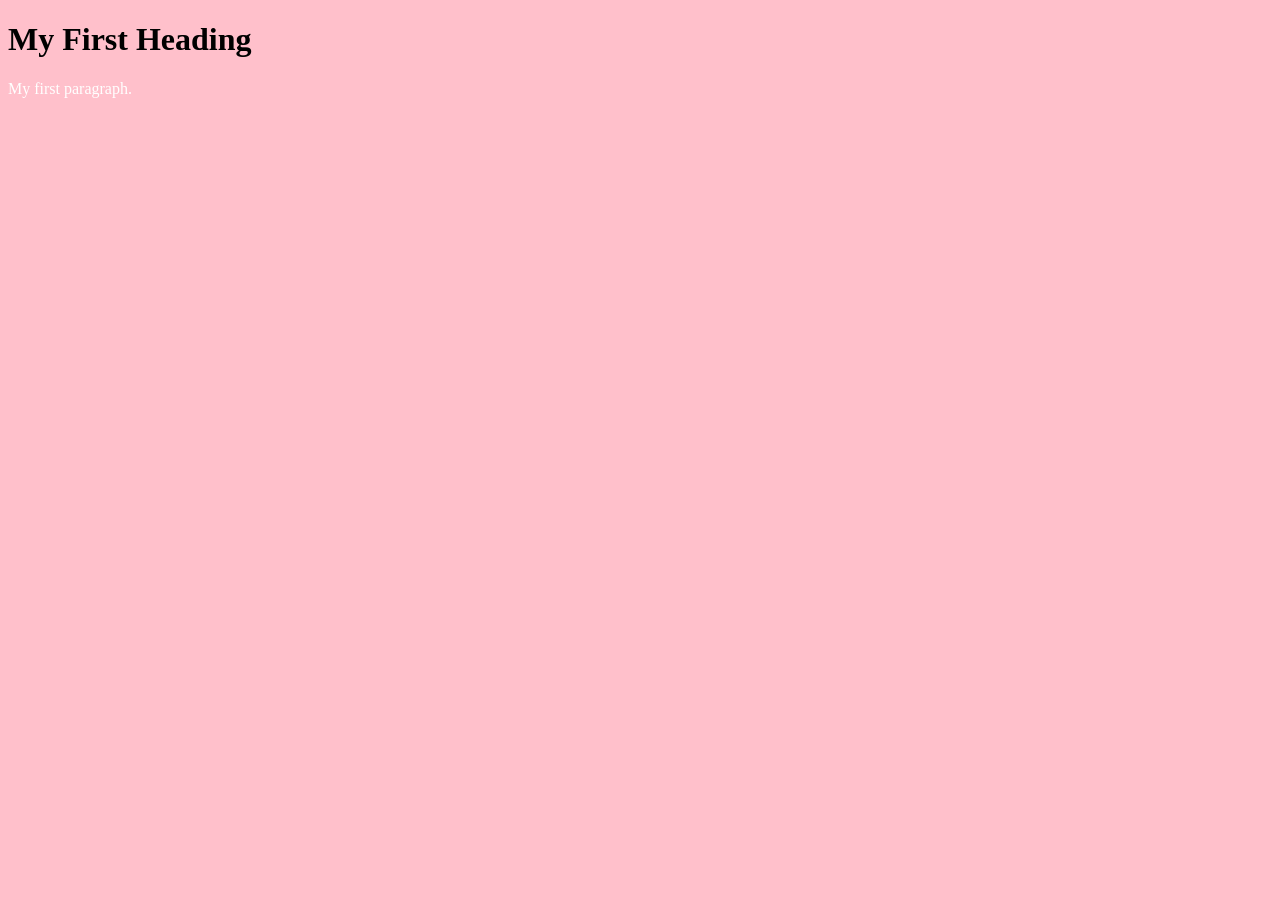
==== title.html @ ea2bf568 "Update title.html" ====
<!DOCTYPE html> 
<html> 
    <head> 
         <link rel="stylesheet" href="style.css">
    <title>Page Title</title>
 </head>
  <body> 
    <h1>My First Heading</h1> 
    <p>My first paragraph.</p> 
</body> 
</html>
---- style.css ----
body {background: pink; 
}
img { float: right ;
  
}
p { color: white;
  
}
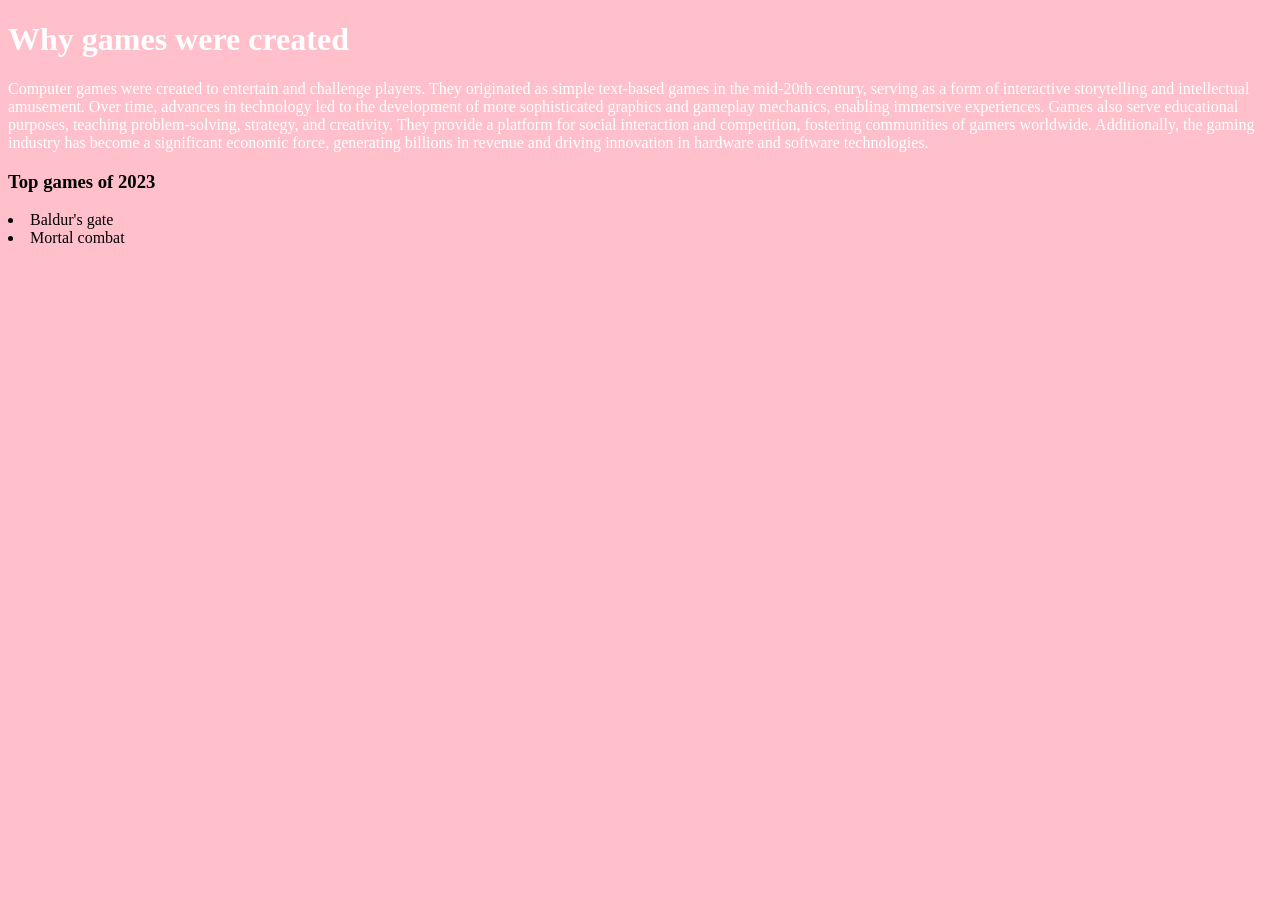
==== commit 71264b58: "Update title.html" ====
--- a/title.html
+++ b/title.html
@@ -1,11 +1,17 @@
-<!DOCTYPE html> 
-<html> 
-    <head> 
-         <link rel="stylesheet" href="style.css">
-    <title>Page Title</title>
- </head>
-  <body> 
-    <h1>My First Heading</h1> 
-    <p>My first paragraph.</p> 
+<!DOCTYPE html>
+<html>
+<head> 
+<link rel="stylesheet" href="style.css"> 
+<title>Page Title</title> 
+</head> <body>
+<h1>Why games were created</h1> 
+<p>Computer games were created to entertain and challenge players. They originated as simple text-based games in the mid-20th century, serving as a form of interactive storytelling and intellectual amusement. 
+Over time, advances in technology led to the development of more sophisticated graphics and gameplay mechanics, enabling immersive experiences. 
+Games also serve educational purposes, teaching problem-solving, strategy, and creativity. 
+They provide a platform for social interaction and competition, fostering communities of gamers worldwide. Additionally, the gaming industry has become a significant economic force, generating billions in revenue and driving innovation in hardware and software technologies.</p>
+ <h3> Top games of 2023 </h3>
+      <li> Baldur's gate 
+      </li>
+      <li> Mortal combat </li>
 </body> 
 </html>
--- a/style.css
+++ b/style.css
@@ -1,8 +1,11 @@
 body {background: pink; 
 }
 img { float: right ;
-  
+
 }
 p { color: white;
   
 }
+h1 { color: white;
+   text-allign: center;
+   }
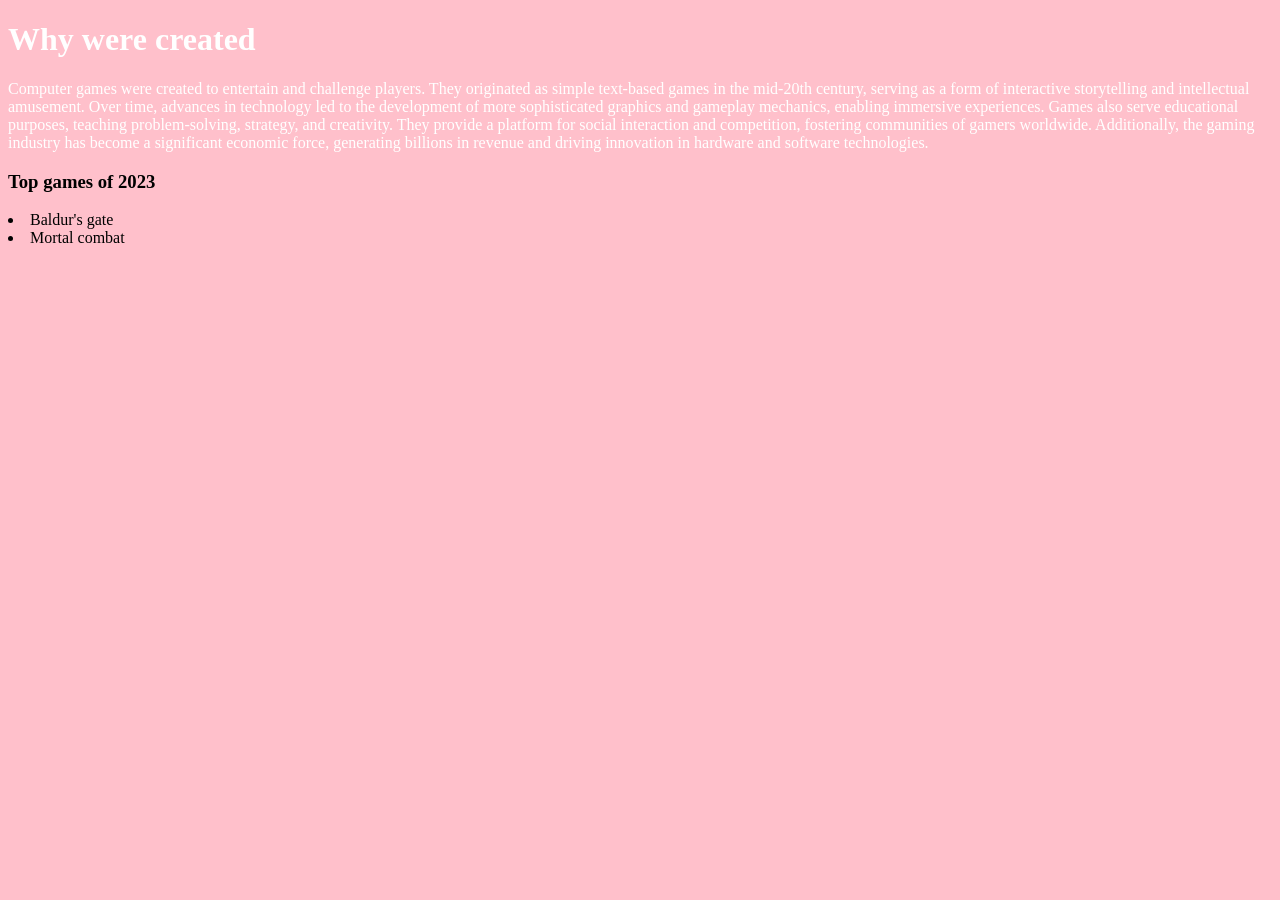
==== commit dc201822: "Update title.html" ====
--- a/title.html
+++ b/title.html
@@ -4,7 +4,7 @@
 <link rel="stylesheet" href="style.css"> 
 <title>Page Title</title> 
 </head> <body>
-<h1>Why games were created</h1> 
+<h1>Why were created</h1> 
 <p>Computer games were created to entertain and challenge players. They originated as simple text-based games in the mid-20th century, serving as a form of interactive storytelling and intellectual amusement. 
 Over time, advances in technology led to the development of more sophisticated graphics and gameplay mechanics, enabling immersive experiences. 
 Games also serve educational purposes, teaching problem-solving, strategy, and creativity. 
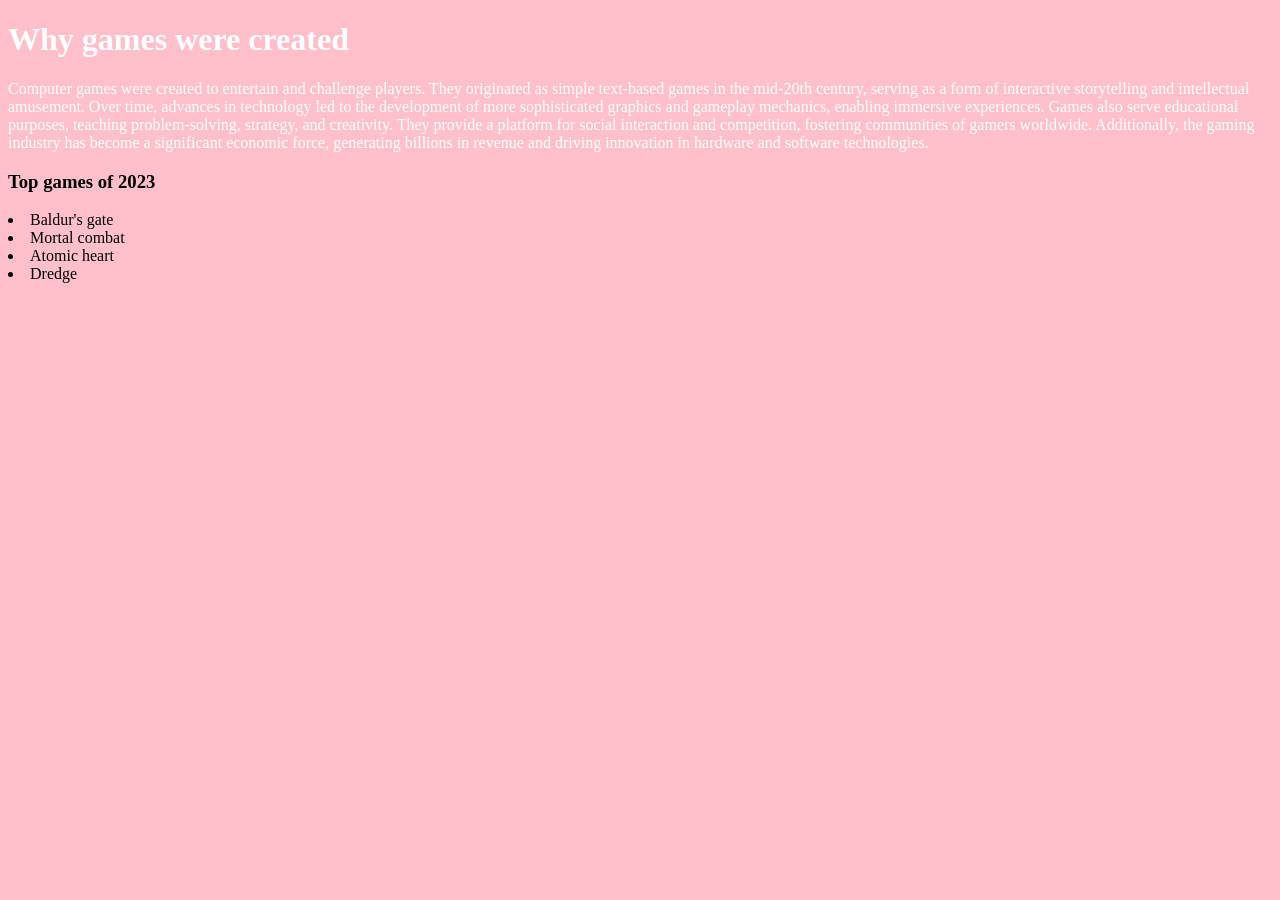
==== commit 8cf8b810: "Update title.html" ====
--- a/title.html
+++ b/title.html
@@ -4,7 +4,7 @@
 <link rel="stylesheet" href="style.css"> 
 <title>Page Title</title> 
 </head> <body>
-<h1>Why were created</h1> 
+<h1>Why games were created</h1> 
 <p>Computer games were created to entertain and challenge players. They originated as simple text-based games in the mid-20th century, serving as a form of interactive storytelling and intellectual amusement. 
 Over time, advances in technology led to the development of more sophisticated graphics and gameplay mechanics, enabling immersive experiences. 
 Games also serve educational purposes, teaching problem-solving, strategy, and creativity. 
@@ -13,5 +13,8 @@
       <li> Baldur's gate 
       </li>
       <li> Mortal combat </li>
+  <li> Atomic heart
+      </li>
+      <li> Dredge </li>
 </body> 
 </html>
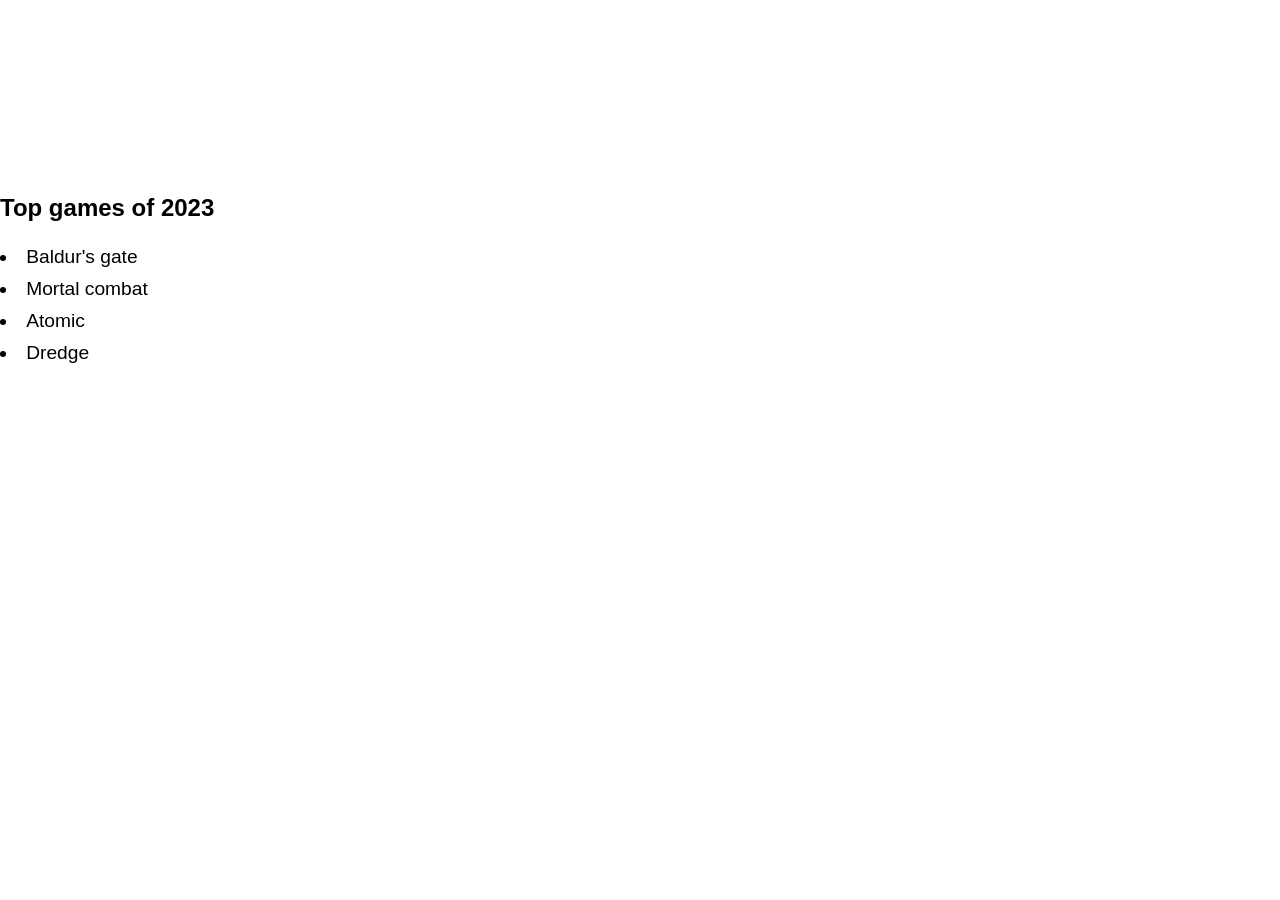
==== commit 7f204d3f: "Update title.html" ====
--- a/title.html
+++ b/title.html
@@ -13,7 +13,7 @@
       <li> Baldur's gate 
       </li>
       <li> Mortal combat </li>
-  <li> Atomic heart
+  <li> Atomic 
       </li>
       <li> Dredge </li>
 </body> 
--- a/style.css
+++ b/style.css
@@ -1,4 +1,4 @@
-body {background: pink; 
+body {background: light blue; 
 }
 img { float: right ;
 
@@ -9,3 +9,69 @@
 h1 { color: white;
    text-allign: center;
    }
+body {
+    font-family: Arial, sans-serif;
+    margin: 0;
+    padding: 0;
+}
+
+.header {
+    background-color: #333;
+    color: #fff;
+    padding: 20px;
+    text-align: center;
+}
+
+.container {
+    max-width: 960px;
+    margin: 0 auto;
+    padding: 20px;
+}
+
+h1 {
+    font-size: 2em;
+}
+
+h3 {
+    font-size: 1.5em;
+}
+
+ul {
+    list-style: none;
+    padding: 0;
+}
+
+li {
+    font-size: 1.2em;
+    margin-bottom: 10px;
+}
+
+/* Media query for tablets */
+@media (max-width: 768px) {
+    h1 {
+        font-size: 1.5em;
+    }
+
+    h3 {
+        font-size: 1.2em;
+    }
+
+    li {
+        font-size: 1em;
+    }
+}
+
+/*for smartphones* /
+@media (max-width: 480px) {
+    h1 {
+        font-size: 1.2em;
+    }
+
+    h3 {
+        font-size: 1em;
+    }
+
+    li {
+        font-size: 0.9em;
+    }
+}
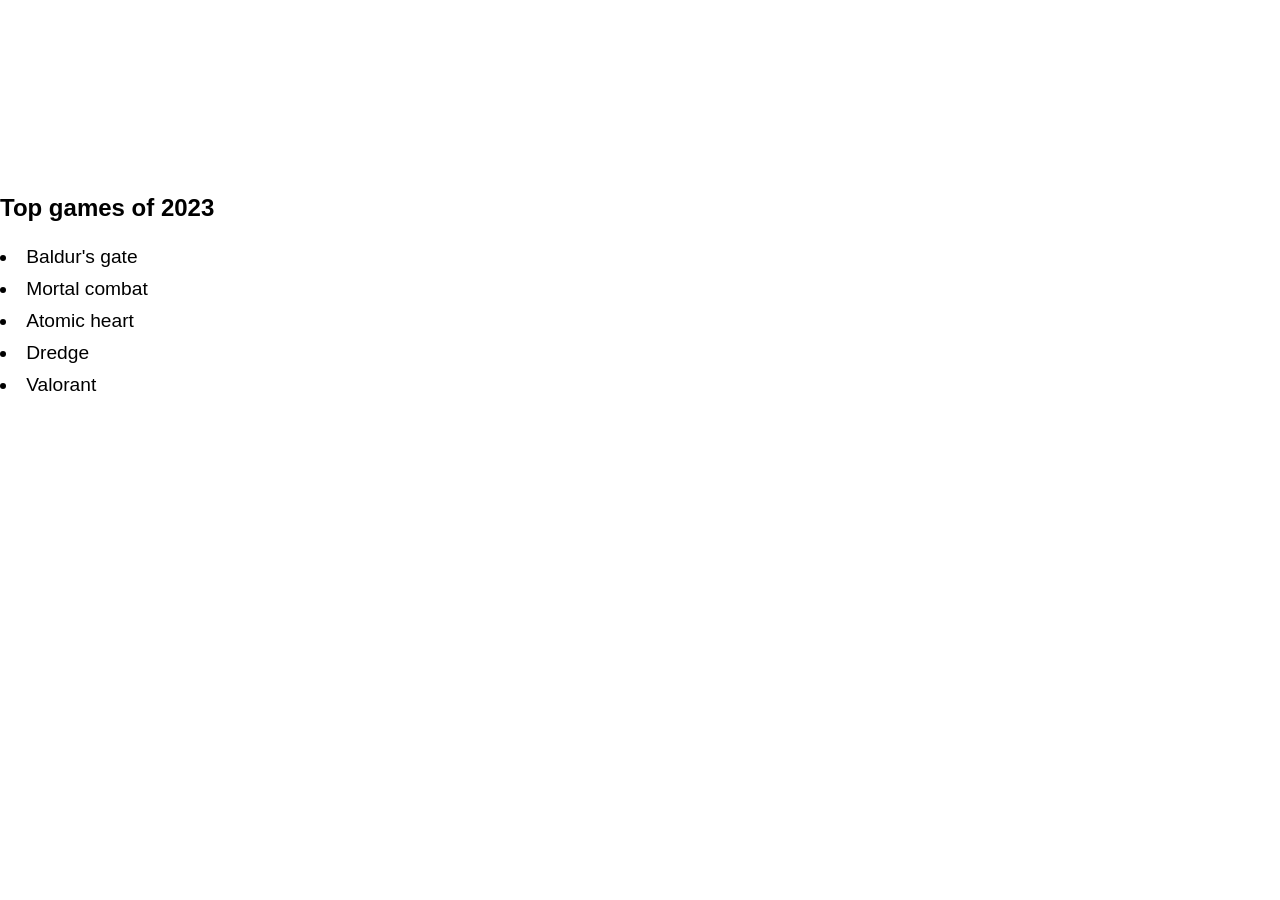
==== commit d12c1fe3: "Create title.html" ====
--- a/title.html
+++ b/title.html
@@ -13,8 +13,10 @@
       <li> Baldur's gate 
       </li>
       <li> Mortal combat </li>
-  <li> Atomic 
+  <li> Atomic heart
       </li>
       <li> Dredge </li>
+ <li> Valorant
+      </li>
 </body> 
 </html>
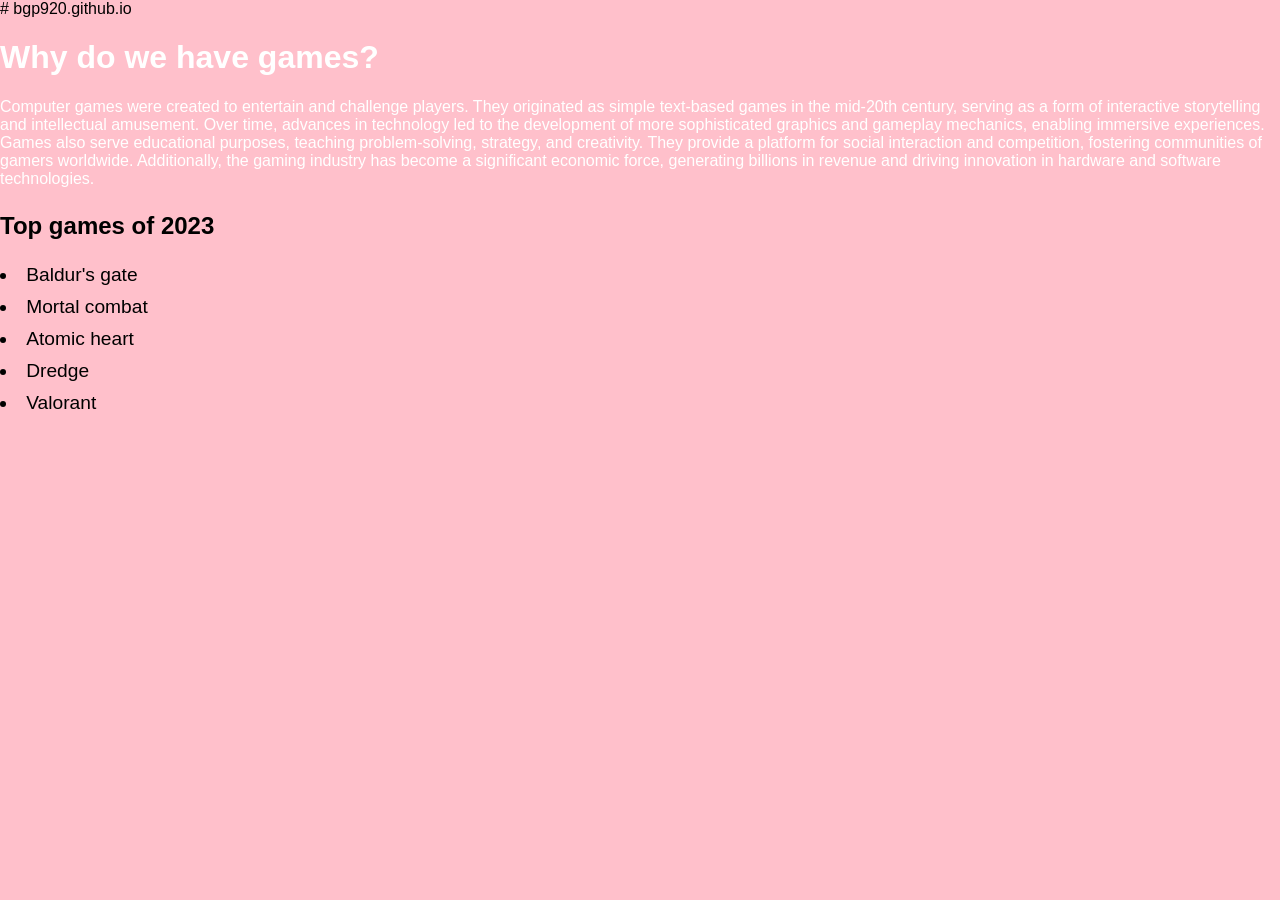
==== commit d633504c: "Create title.html" ====
--- a/title.html
+++ b/title.html
@@ -1,10 +1,12 @@
+# bgp920.github.io
+
 <!DOCTYPE html>
 <html>
 <head> 
 <link rel="stylesheet" href="style.css"> 
 <title>Page Title</title> 
 </head> <body>
-<h1>Why games were created</h1> 
+<h1>Why do we have games?</h1> 
 <p>Computer games were created to entertain and challenge players. They originated as simple text-based games in the mid-20th century, serving as a form of interactive storytelling and intellectual amusement. 
 Over time, advances in technology led to the development of more sophisticated graphics and gameplay mechanics, enabling immersive experiences. 
 Games also serve educational purposes, teaching problem-solving, strategy, and creativity. 
--- a/style.css
+++ b/style.css
@@ -1,4 +1,4 @@
-body {background: light blue; 
+body {background: pink; 
 }
 img { float: right ;
 
@@ -9,69 +9,69 @@
 h1 { color: white;
    text-allign: center;
    }
-body {
-    font-family: Arial, sans-serif;
-    margin: 0;
-    padding: 0;
-}
-
-.header {
-    background-color: #333;
-    color: #fff;
-    padding: 20px;
-    text-align: center;
-}
-
-.container {
-    max-width: 960px;
-    margin: 0 auto;
-    padding: 20px;
-}
-
-h1 {
-    font-size: 2em;
-}
-
-h3 {
-    font-size: 1.5em;
-}
-
-ul {
-    list-style: none;
-    padding: 0;
-}
-
-li {
-    font-size: 1.2em;
-    margin-bottom: 10px;
-}
-
-/* Media query for tablets */
-@media (max-width: 768px) {
-    h1 {
-        font-size: 1.5em;
-    }
-
-    h3 {
-        font-size: 1.2em;
-    }
-
-    li {
-        font-size: 1em;
-    }
-}
-
-/*for smartphones* /
-@media (max-width: 480px) {
-    h1 {
-        font-size: 1.2em;
-    }
-
-    h3 {
-        font-size: 1em;
-    }
-
-    li {
-        font-size: 0.9em;
-    }
-}
+   body {
+      font-family: Arial, sans-serif;
+      margin: 0;
+      padding: 0;
+  }
+  
+  .header {
+      background-color: #333;
+      color: #fff;
+      padding: 20px;
+      text-align: center;
+  }
+  
+  .container {
+      max-width: 960px;
+      margin: 0 auto;
+      padding: 20px;
+  }
+  
+  h1 {
+      font-size: 2em;
+  }
+  
+  h3 {
+      font-size: 1.5em;
+  }
+  
+  ul {
+      list-style: none;
+      padding: 0;
+  }
+  
+  li {
+      font-size: 1.2em;
+      margin-bottom: 10px;
+  }
+  
+  /* Media query for tablets */
+  @media (max-width: 768px) {
+      h1 {
+          font-size: 1.5em;
+      }
+  
+      h3 {
+          font-size: 1.2em;
+      }
+  
+      li {
+          font-size: 1em;
+      }
+  }
+  
+  /* Media query for smartphones */
+  @media (max-width: 480px) {
+      h1 {
+          font-size: 1.2em;
+      }
+  
+      h3 {
+          font-size: 1em;
+      }
+  
+      li {
+          font-size: 0.9em;
+      }
+  }
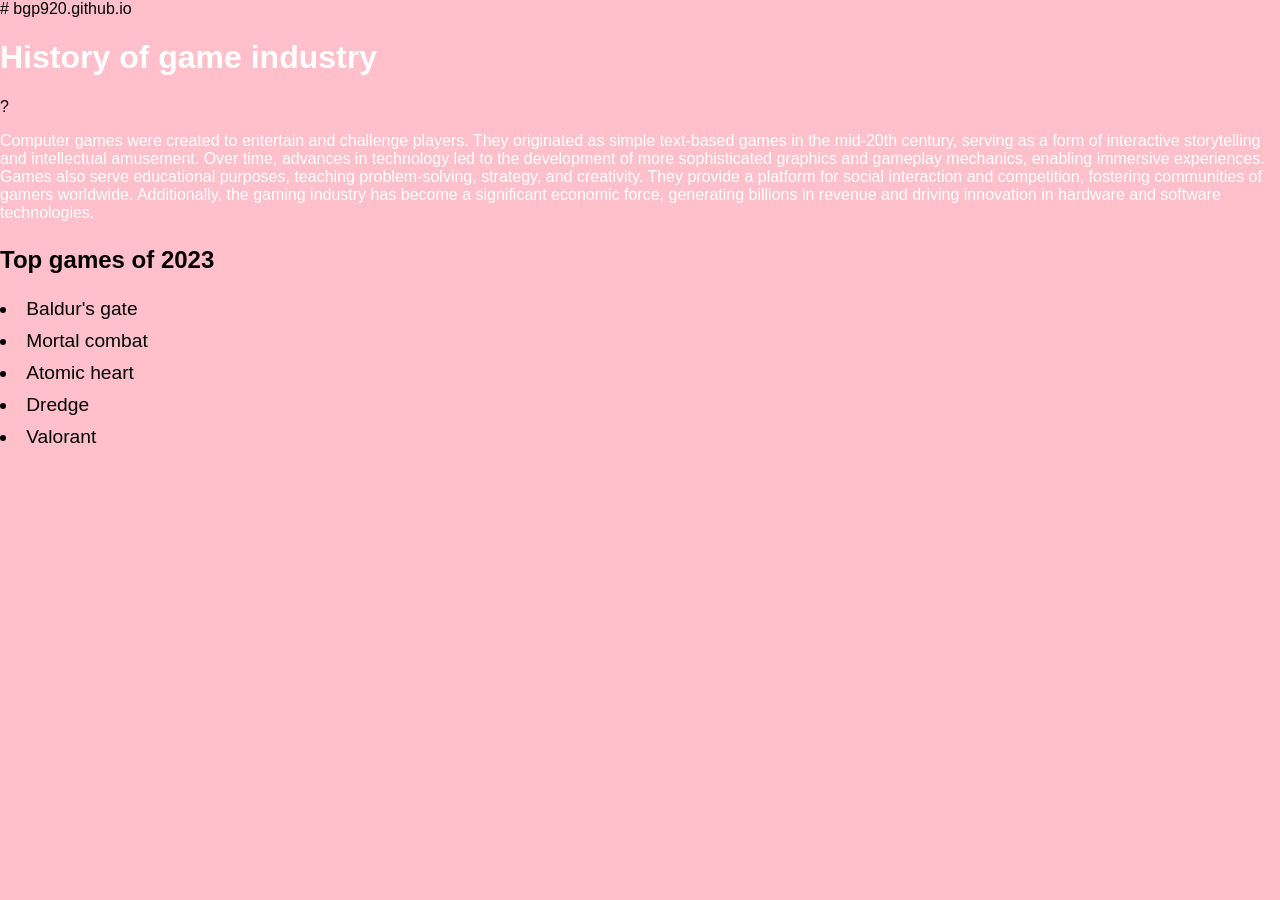
==== commit 7700f659: "Update title.html" ====
--- a/title.html
+++ b/title.html
@@ -6,7 +6,7 @@
 <link rel="stylesheet" href="style.css"> 
 <title>Page Title</title> 
 </head> <body>
-<h1>Why do we have games?</h1> 
+<h1> History of game industry</h1>?</h1> 
 <p>Computer games were created to entertain and challenge players. They originated as simple text-based games in the mid-20th century, serving as a form of interactive storytelling and intellectual amusement. 
 Over time, advances in technology led to the development of more sophisticated graphics and gameplay mechanics, enabling immersive experiences. 
 Games also serve educational purposes, teaching problem-solving, strategy, and creativity. 
